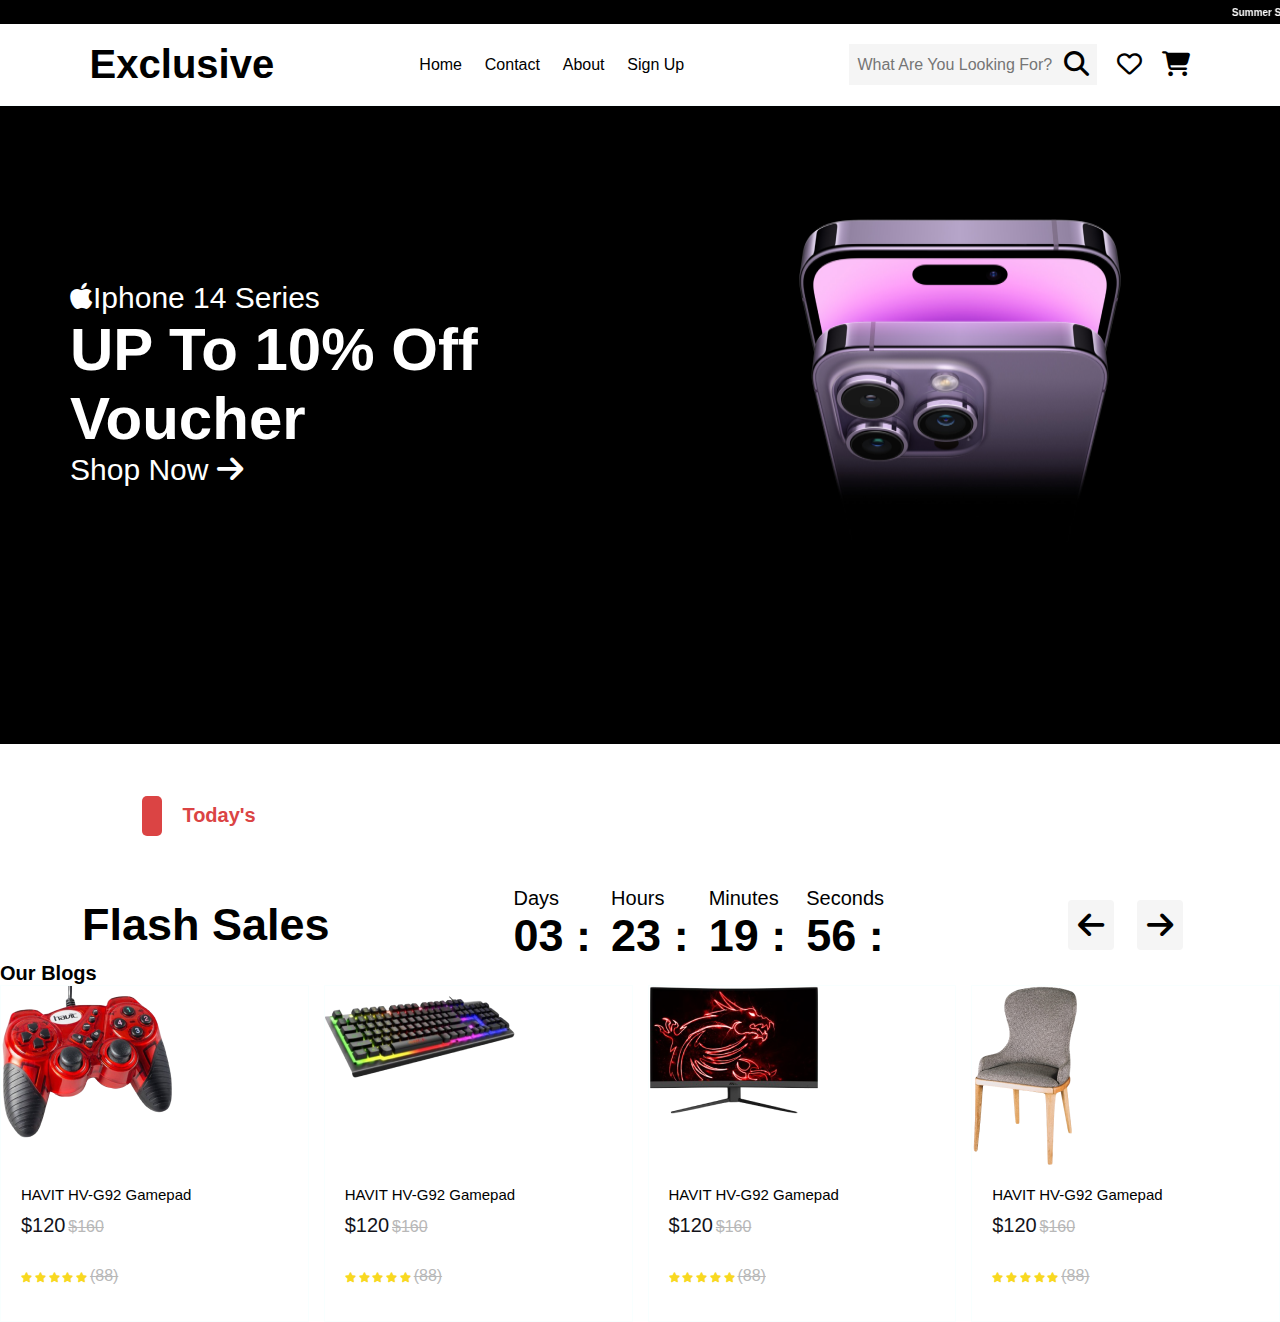
==== index.html @ 1b8b8e91 "first commit" ====
<!DOCTYPE html>
<html lang="en">
<head>
    <meta charset="UTF-8">
    <meta name="viewport" content="width=device-width, initial-scale=1.0">
    <title>E-COMMERCE</title>
    <link rel="stylesheet" href="./styles/styles.css">
    <link rel="stylesheet" href="https://cdnjs.cloudflare.com/ajax/libs/font-awesome/6.5.1/css/all.min.css">
</head>
<body>
    <div class="top">
        <marquee behavior="" direction="">
            <div>Summer Sale For All Swim Suits And Free Express Delivery - OFF 50%!    <span>ShopNow</span>                              <p>English</p> <img src="./styles/images/DropDown.png" alt=""></div>
         </marquee>
    </div>
    <header class="header">
        
        <a href="" class="logo">
            <h1>Exclusive</h1>
        </a>

        <nav class="navbar">
            <a href="./index.html">Home</a>
            <a href="">Contact</a>
            <a href="#">About</a>
            <a href="#">Sign up</a>
        </nav>

        <div class="icons">
            <div class="inputBox">
                <input type="text" placeholder="What are you looking for?">
                <span class="fas fa-search"></span>
            </div>
            <div class="fa-regular fa-heart"></div>
            <div class="fas fa-shopping-cart" id="cart-btn"></div>
            <div class="fas fa-bars" id="menu-btn"></div>
        </div>
         

        <!-- <div class="search-form">
            <input type="search" id="search-box" placeholder="Search here...">
            <label for="search" class="fas fa-search"></label>
        </div> -->

       

        </div>
    </header>
   
        <section class="home">
            <div class="left">
                <div>
                    <i class="fa-brands fa-apple"></i>
                    <p>iphone 14 series</p>
                </div>
                <h1>UP to 10% off Voucher</h1>
                <a href="">Shop Now  <i class="fa-solid fa-arrow-right"></i></a>
            </div>
            <div class="right">
                <img src="./styles/images/phone.png" alt="">
            </div>
        </section>
      <section class="today">
        <div class="div">

        </div>
        <div class="todays">
            Today's
        </div>
      </section>
     <section class="sec">
        <div class="flash">
            <h2>Flash sales</h2>
            <div class="days">
                <div><p>days</p>  <h2>03 :</h2></div>
                <div><p>hours</p>  <h2>23 :</h2></div>
                <div><p>minutes</p>  <h2>19 :</h2></div>
                <div><p>seconds</p>  <h2>56 :</h2></div>
                
            </div>
            <div>
                <i class="fa-solid fa-arrow-left" id="arrow"></i>
                <i class="fa-solid fa-arrow-right" id="arrow"></i>
            </div>
        </div>
     </section>
     <section class="blogs" id="blogs">
        <h1 class="heading">Our <span>Blogs</span></h1>

        <div class="box-container">
            <div class="box">
                <div class="image">
                    <img src="./styles/images/pad.png" alt="">
                </div>
                <div class="content">
                    <a href="" class="title">HAVIT HV-G92 Gamepad</a>
                    <span>$120</span>
                    <p>$160</p><br>
                    <i class="fas fa-star"></i>
                    <i class="fas fa-star"></i>
                    <i class="fas fa-star"></i>
                    <i class="fas fa-star"></i>
                    <i class="fas fa-star"></i>
                    <p>(88)</p>
                </div>
            </div>
            <div class="box">
                <div class="image">
                    <img src="./styles/images/keyboard.png" alt="">
                </div>
                <div class="content">
                    <a href="" class="title">HAVIT HV-G92 Gamepad</a>
                    <span>$120</span>
                    <p>$160</p><br>
                    <i class="fas fa-star"></i>
                    <i class="fas fa-star"></i>
                    <i class="fas fa-star"></i>
                    <i class="fas fa-star"></i>
                    <i class="fas fa-star"></i>
                    <p>(88)</p>
                </div>
            </div>
            <div class="box">
                <div class="image">
                    <img src="./styles/images/monitor.png" alt="">
                </div>
                <div class="content">
                    <a href="" class="title">HAVIT HV-G92 Gamepad</a>
                    <span>$120</span>
                    <p>$160</p><br>
                    <i class="fas fa-star"></i>
                    <i class="fas fa-star"></i>
                    <i class="fas fa-star"></i>
                    <i class="fas fa-star"></i>
                    <i class="fas fa-star"></i>
                    <p>(88)</p>
                </div>
            </div>
            <div class="box">
                <div class="image">
                    <img src="./styles/images/chair.png" alt="">
                </div>
                <div class="content">
                    <a href="" class="title">HAVIT HV-G92 Gamepad</a>
                    <span>$120</span>
                    <p>$160</p><br>
                    <i class="fas fa-star"></i>
                    <i class="fas fa-star"></i>
                    <i class="fas fa-star"></i>
                    <i class="fas fa-star"></i>
                    <i class="fas fa-star"></i>
                    <p>(88)</p>
                </div>
            </div>
        </div>
    </section>
<script>
    let navbar = document.querySelector('.navbar');

document.querySelector('#menu-btn').onclick = () =>{
    navbar.classList.toggle('active');
}
</script>
</body>
</html>
---- styles/styles.css ----
:root{
    --main-color: #FFFFFF;
    --black:#13131a;
    --bg: #000000;
    --border: 0.1rem solid rgba(233,255,255,0.3);
}
* {
    padding: 0;margin: 0;
    box-sizing: border-box;
    font-family: sans-serif;
    outline: none;border: none;
    text-decoration: none;
    text-transform: capitalize;
    transition: 0.2s linear;
}
html {
    font-size: 62.5%;
    overflow-x: hidden;
    scroll-padding-top: 9rem;
    scroll-behavior: smooth;
}
html::-webkit-scrollbar {
    width: 0.8rem;
}
html::-webkit-scrollbar-track {
    background: transparent;
}
html::-webkit-scrollbar-thumb{
    background: #fff;
    border-radius: 5rem;
}
body {
    background: var(--main-color);
}
.header{
    background: var(--main-color);
    display: flex;
    align-items: center;
    justify-content: space-between;
    padding: 1.8rem 7%;
    border-bottom: var(--border);
    position: fixed;
    left: 0;right: 0;
    z-index: 1000;
    border-bottom: var(--border);
}
.header .logo h1 {
    font-size: 4rem;
    color: var(--bg);
}
.header .navbar a:hover{
    color: var(--bg);
    border-bottom: 0.3rem solid var(--bg);
    padding-bottom: 5px;
}
.top {
    display: flex;
    align-items: center;
    justify-content: center;
    background: var(--bg);
    color: var(--main-color);
    gap: 7rem;
    font-weight: 600;
    font-size: 1rem;
    width: 100%;
}
.top div {
    text-align: center;
}
.top div span {
    font-weight: bolder;
}
.top div {
    display: flex;
    align-items: center;
}
.header .navbar a{
    color: var(--bg);
    font-size: 1.6rem;
    margin: 0 1rem;
  }
  .header .icons div {
    color: var(--bg);
    cursor: pointer;
    font-size: 2.5rem;
    margin-left: 2rem;
}
.header .icons {
    display: flex;
    align-items: center;
    gap: .5;
}
.header .icons div{
    cursor: pointer;
}
.header .icons .inputBox{
    background: #f5f5f5;
    display: flex;
    align-items: center;
    height: 2rem;
    height: 100%;
    width: 100%;
    padding: .8rem;
}
.header .icons .inputBox input{
    font-size: 1.6rem;
    background:  #f5f5f5;
    width: 100%;
}
#menu-btn{
   display: none;
}
.search-form{
    display: none;
}
@media (max-width:991px) {
    html {
        font-size: 55%;
    } 
    .header{
        padding: 1.5rem 2rem;
    }
    section{
        padding: 2rem;
    }
}
@media (max-width:768px) {
    #menu-btn{
        display: inline-block;
    }
    .header .navbar{
        position: absolute;
        top:100%; right: -100%;
        background: #fff;
        padding-top: 5rem;
        width: 30rem;
        height: calc(100vh - 9.5rem);
    }
    .header .navbar.active {
        right: 0;
    }
    .header .navbar a{
        color: var(--black);
        display: block;
        margin: 1.5rem;
        padding: 0.5rem;
        font-size: 2rem;
    }
    .header .navbar a:hover{
        color: var(--bg);
        border: none;
    }
    .header .search-form{
        width: 90%;
        right: 2rem;
    }
    .icons .inputBox{
        display: none;
    }   
}

.home {
    display: flex; 
    flex-wrap: wrap;
    align-items: center;
    background: var(--bg);
    min-height: 80vh;
    margin: auto;
    width: 100%;
}
.home .left{
    flex: 1 1 45rem;
    padding: 5rem 7rem;
    text-align: start;
    background: var(--bg);
    color: var(--main-color);
    gap: 3rem;
    
}
.home .left div {
    display: flex;
    font-size: 3rem;
}
.home .left h1 {
    font-size: 6rem;
}
.home .left a {
    font-size: 3rem;
    color: var(--main-color);
}
.home .right {
    flex: 1 1 45rem;
    width: 100%;
    object-fit: cover; 
    display: flex;
    min-height: 40vh;
   justify-content: space-around;
}
@media (max-width:991px) {
    .home{
        margin-top: 5rem;
    }
}
.today {
    display: flex;
    align-items: center;
   padding: 4rem;
   width: 84%;
   margin: auto;
}
.today .div {
    background-color: #db4444;
    width: 20px;
    height: 40px;
    border-radius: .5rem;
}
.todays{
    padding: 2rem;
    color: #db4444;
    font-size: 2rem;
    font-weight: bold;
}
.sec .flash{
    display: flex;
    justify-content: space-around;
    font-size: 3rem;
    align-items: center;
}
.sec .flash div div p {
    font-size: 2rem;
}
.days{
    display: flex;
    flex-direction: row;
}
.days div {
    display: flex;
    flex-direction: column;
    align-items: start;
}
h2 {
    margin-right: 2rem;
}
#arrow {
    background: #f5f5f5;
    padding: 1rem ;
    margin-right: 15px;
    border-radius: .4rem;
}
@media (max-width:768px) {
    .sec .flash{
        font-size: 2rem;
    }
    .sec .flash {
        flex-direction: column;
        gap: 2rem;
        align-items: start;
    }
    .days {
        flex-direction: row;
    }
}


.blogs .box-container{
    display: grid;
    grid-template-columns: repeat(auto-fit, minmax(30rem, 1fr));
    gap: 1.5rem;
 }
 .blogs .box-container .box{
    border: var(--border);
 }
 .blogs .box-container .box .image {
    height: 18rem;
    overflow: hidden;
    width: 100%;
 }
 .blogs .box-container .box:hover .image img{
    transform: scale(1.2);
 }
 .blogs .box-container .box .content{
    padding: 2rem;
 }
 .blogs .box-container .box .content .title {
    font-size: 1.5rem;
    color: var(--bg);
    display: block;
 }
 .blogs .box-container .box .content .title:hover{
    color: var(--main-color);
 }
 .blogs .box-container .box .content span {
    color: var(--black);
    padding-top: 1rem;
    font-size: 2rem;
 }
 .blogs .box-container .box .content p {
    font-size: 1.6rem;
    line-height: 1.8;
    text-decoration: line-through;
    color:#B8B8B8;
    padding: 1rem 0;
    display: inline-block;
 }
 .blogs .box-container .box .content i{
    color: rgb(248, 216, 33);
 }
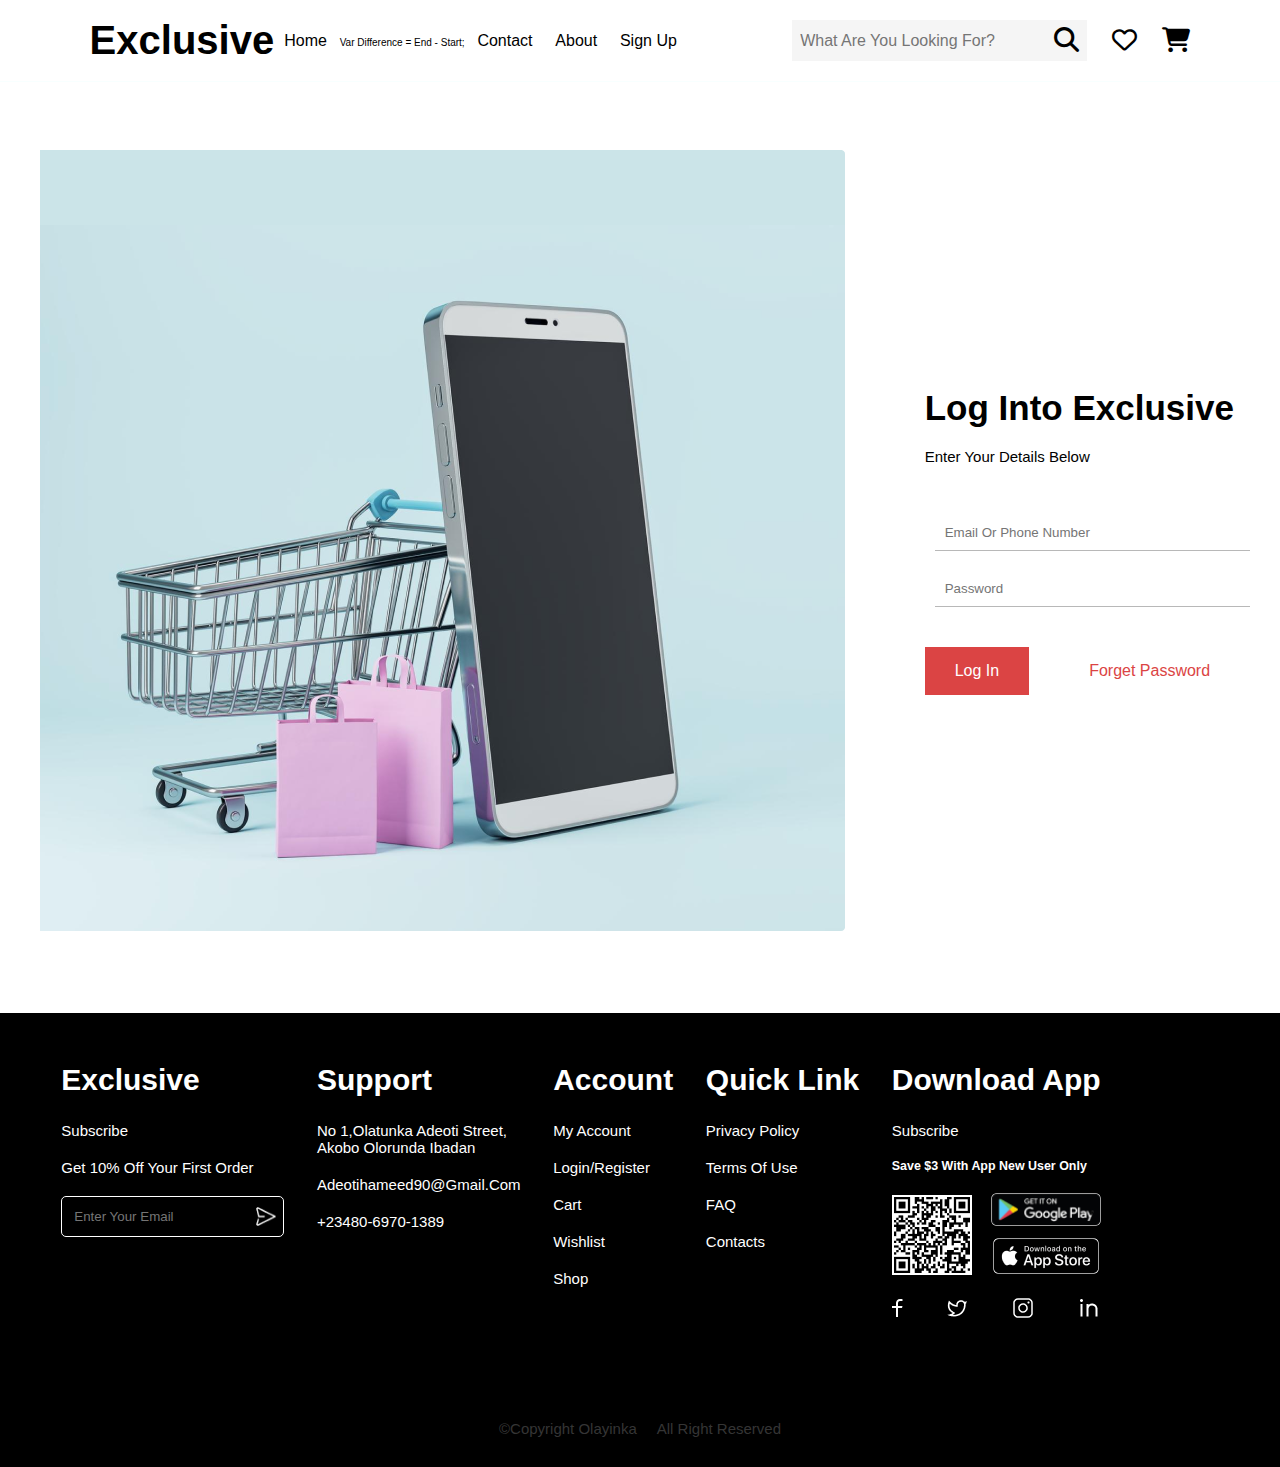
==== commit e35aed08: "first commit" ====
--- a/index.html
+++ b/index.html
@@ -3,24 +3,23 @@
 <head>
     <meta charset="UTF-8">
     <meta name="viewport" content="width=device-width, initial-scale=1.0">
-    <title>E-COMMERCE</title>
+    <title>Home</title>
     <link rel="stylesheet" href="./styles/styles.css">
     <link rel="stylesheet" href="https://cdnjs.cloudflare.com/ajax/libs/font-awesome/6.5.1/css/all.min.css">
 </head>
 <body>
-    <div class="top">
+    <!-- <div class="top">
         <marquee behavior="" direction="">
             <div>Summer Sale For All Swim Suits And Free Express Delivery - OFF 50%!    <span>ShopNow</span>                              <p>English</p> <img src="./styles/images/DropDown.png" alt=""></div>
          </marquee>
-    </div>
-    <header class="header">
-        
+    </div> -->
+    <header class="header">  
         <a href="" class="logo">
             <h1>Exclusive</h1>
         </a>
-
         <nav class="navbar">
             <a href="./index.html">Home</a>
+            var difference = end - start;
             <a href="">Contact</a>
             <a href="#">About</a>
             <a href="#">Sign up</a>
@@ -35,131 +34,122 @@
             <div class="fas fa-shopping-cart" id="cart-btn"></div>
             <div class="fas fa-bars" id="menu-btn"></div>
         </div>
-         
-
-        <!-- <div class="search-form">
-            <input type="search" id="search-box" placeholder="Search here...">
-            <label for="search" class="fas fa-search"></label>
-        </div> -->
-
-       
-
         </div>
     </header>
-   
-        <section class="home">
-            <div class="left">
+
+    <section class="logIn">
+           <div class="log">
+            <div><img src="./styles/images/Side Image.png" alt=""></div>
+            <div class="form">
+                <h1>Log into exclusive</h1>
+                <p>Enter your details below</p>
+                <input type="text" placeholder="Email or phone number"> <br>
+                <input type="text" placeholder="password">
                 <div>
-                    <i class="fa-brands fa-apple"></i>
-                    <p>iphone 14 series</p>
-                </div>
-                <h1>UP to 10% off Voucher</h1>
-                <a href="">Shop Now  <i class="fa-solid fa-arrow-right"></i></a>
-            </div>
-            <div class="right">
-                <img src="./styles/images/phone.png" alt="">
-            </div>
-        </section>
-      <section class="today">
-        <div class="div">
-
-        </div>
-        <div class="todays">
-            Today's
-        </div>
-      </section>
-     <section class="sec">
-        <div class="flash">
-            <h2>Flash sales</h2>
-            <div class="days">
-                <div><p>days</p>  <h2>03 :</h2></div>
-                <div><p>hours</p>  <h2>23 :</h2></div>
-                <div><p>minutes</p>  <h2>19 :</h2></div>
-                <div><p>seconds</p>  <h2>56 :</h2></div>
-                
-            </div>
-            <div>
-                <i class="fa-solid fa-arrow-left" id="arrow"></i>
-                <i class="fa-solid fa-arrow-right" id="arrow"></i>
-            </div>
-        </div>
-     </section>
-     <section class="blogs" id="blogs">
-        <h1 class="heading">Our <span>Blogs</span></h1>
-
-        <div class="box-container">
-            <div class="box">
-                <div class="image">
-                    <img src="./styles/images/pad.png" alt="">
-                </div>
-                <div class="content">
-                    <a href="" class="title">HAVIT HV-G92 Gamepad</a>
-                    <span>$120</span>
-                    <p>$160</p><br>
-                    <i class="fas fa-star"></i>
-                    <i class="fas fa-star"></i>
-                    <i class="fas fa-star"></i>
-                    <i class="fas fa-star"></i>
-                    <i class="fas fa-star"></i>
-                    <p>(88)</p>
+                    <a class="btn-11" href="./home.html">Log in</a>
+                    <a class="btn-22" href="">forget password</a>
                 </div>
             </div>
-            <div class="box">
-                <div class="image">
-                    <img src="./styles/images/keyboard.png" alt="">
+           </div>
+    </section>
+   
+      
+    <section class="footer">
+        <div class="foot">
+             <div class="div1">
+                <div><h1>Exclusive</h1></div>
+                <div>
+                    <ul>
+                        <li>Subscribe</li>
+                        <li>get 10% off your first order</li>
+                        <li>
+                            <div class="row1">
+                                <div>
+                                    <input type="email" id="input-box" placeholder="Enter your email"> 
+                                </div>
+                                <div>
+                                    <img class="imag" src="./styles/images/Vector (2).png" alt="">
+                                   </div>
+                            </div>
+                           
+                        </li>
+                    </ul>
+                
                 </div>
-                <div class="content">
-                    <a href="" class="title">HAVIT HV-G92 Gamepad</a>
-                    <span>$120</span>
-                    <p>$160</p><br>
-                    <i class="fas fa-star"></i>
-                    <i class="fas fa-star"></i>
-                    <i class="fas fa-star"></i>
-                    <i class="fas fa-star"></i>
-                    <i class="fas fa-star"></i>
-                    <p>(88)</p>
+             </div>
+
+             <div class="div1">
+                <div><h1>support</h1></div>
+                <div>
+                    <ul>
+                        <li>no 1,olatunka adeoti street, <br> akobo olorunda ibadan</li>
+                        <li>adeotihameed90@gmail.com</li>
+                        <li>+23480-6970-1389</li>
+                    </ul>
                 </div>
-            </div>
-            <div class="box">
-                <div class="image">
-                    <img src="./styles/images/monitor.png" alt="">
+             </div>
+
+             <div class="div1">
+                <div><h1>Account</h1></div>
+                <div>
+                    <ul>
+                        <li>my account</li>
+                        <li>login/register</li>
+                        <li>cart</li>
+                        <li>wishlist</li>
+                        <li>shop</li>
+                    </ul>
                 </div>
-                <div class="content">
-                    <a href="" class="title">HAVIT HV-G92 Gamepad</a>
-                    <span>$120</span>
-                    <p>$160</p><br>
-                    <i class="fas fa-star"></i>
-                    <i class="fas fa-star"></i>
-                    <i class="fas fa-star"></i>
-                    <i class="fas fa-star"></i>
-                    <i class="fas fa-star"></i>
-                    <p>(88)</p>
+             </div>
+
+             <div class="div1">
+                <div><h1>Quick link</h1></div>
+                <div>
+                    <ul>
+                        <li>privacy policy</li>
+                        <li>terms of use</li>
+                        <li>FAQ</li>
+                        <li>contacts</li>
+                    </ul>
                 </div>
-            </div>
-            <div class="box">
-                <div class="image">
-                    <img src="./styles/images/chair.png" alt="">
+             </div>
+
+             <div class="div1">
+                <div><h1>Download app</h1></div>
+                <div>
+                    <ul>
+                        <li>Subscribe</li>
+                        <li><h5>save $3 with app new user only</h5></li>
+                        <li>
+                            <div class="row2">
+                                <div>
+                                    <img src="./styles/images/Qrcode 1.png" alt="">
+                                </div>
+                                <div class="apple-store">
+                                    <img src="./styles/images/png-transparent-google-play-store-logo-google-play-app-store-android-wallets-text-label-logo.png" alt="">
+                                    <img src="./styles/images/AppStore.png" alt="">
+                                </div>
+                            </div>    
+                        </li>
+                        <li>
+                            <div class="row2">
+                                <img src="./styles/images/Vector.png" alt="">
+                                <img src="./styles/images/Icon-Twitter.png" alt="">
+                                <img src="./styles/images/icon-instagram.png" alt="">
+                                <img src="./styles/images/Icon-Linkedin.png" alt="">
+                            </div>
+                        </li>
+                    </ul>
+                
                 </div>
-                <div class="content">
-                    <a href="" class="title">HAVIT HV-G92 Gamepad</a>
-                    <span>$120</span>
-                    <p>$160</p><br>
-                    <i class="fas fa-star"></i>
-                    <i class="fas fa-star"></i>
-                    <i class="fas fa-star"></i>
-                    <i class="fas fa-star"></i>
-                    <i class="fas fa-star"></i>
-                    <p>(88)</p>
-                </div>
-            </div>
+             </div>
         </div>
     </section>
-<script>
-    let navbar = document.querySelector('.navbar');
-
-document.querySelector('#menu-btn').onclick = () =>{
-    navbar.classList.toggle('active');
-}
-</script>
+    <div class="last">
+        <p>&copy;Copyright  Olayinka</p>   
+        <p id="currentYear"></p>
+        <p>All right Reserved</p> 
+    </div>
+<script src="./script.js"></script>
 </body>
 </html>--- a/styles/styles.css
+++ b/styles/styles.css
@@ -47,22 +47,26 @@
 .header .logo h1 {
     font-size: 4rem;
     color: var(--bg);
+    
 }
 .header .navbar a:hover{
     color: var(--bg);
     border-bottom: 0.3rem solid var(--bg);
     padding-bottom: 5px;
 }
-.top {
+/* .top {
     display: flex;
     align-items: center;
     justify-content: center;
-    background: var(--bg);
+    background: black;
     color: var(--main-color);
     gap: 7rem;
     font-weight: 600;
     font-size: 1rem;
     width: 100%;
+    position: fixed;
+    left: 0;right: 0;
+    z-index: 1000;
 }
 .top div {
     text-align: center;
@@ -73,6 +77,9 @@
 .top div {
     display: flex;
     align-items: center;
+} */
+.navbar {
+    width: 100%;
 }
 .header .navbar a{
     color: var(--bg);
@@ -88,7 +95,7 @@
 .header .icons {
     display: flex;
     align-items: center;
-    gap: .5;
+    gap: .5rem;
 }
 .header .icons div{
     cursor: pointer;
@@ -100,7 +107,7 @@
     height: 2rem;
     height: 100%;
     width: 100%;
-    padding: .8rem;
+    padding: .8rem; 
 }
 .header .icons .inputBox input{
     font-size: 1.6rem;
@@ -175,6 +182,7 @@
     background: var(--bg);
     color: var(--main-color);
     gap: 3rem;
+    width: 100%;
     
 }
 .home .left div {
@@ -196,9 +204,13 @@
     min-height: 40vh;
    justify-content: space-around;
 }
+.home .right img {
+    width: 70%;
+}
 @media (max-width:991px) {
     .home{
         margin-top: 5rem;
+        align-items: center;
     }
 }
 .today {
@@ -242,7 +254,7 @@
     margin-right: 2rem;
 }
 #arrow {
-    background: #f5f5f5;
+    background: #F5F5F5;
     padding: 1rem ;
     margin-right: 15px;
     border-radius: .4rem;
@@ -260,12 +272,21 @@
         flex-direction: row;
     }
 }
-
-
+.blogs {
+    width: 84%;
+   margin: auto;
+   margin-top: 2rem;
+}
 .blogs .box-container{
     display: grid;
     grid-template-columns: repeat(auto-fit, minmax(30rem, 1fr));
     gap: 1.5rem;
+    align-items: center;
+    text-align: center;
+    width: 100%;
+ }
+ .content{
+    text-align: start;
  }
  .blogs .box-container .box{
     border: var(--border);
@@ -273,7 +294,9 @@
  .blogs .box-container .box .image {
     height: 18rem;
     overflow: hidden;
-    width: 100%;
+    width: 80%;
+    padding: 30px;
+    background: #f7f4f4;
  }
  .blogs .box-container .box:hover .image img{
     transform: scale(1.2);
@@ -290,9 +313,9 @@
     color: var(--main-color);
  }
  .blogs .box-container .box .content span {
-    color: var(--black);
+    color: #db4444;
     padding-top: 1rem;
-    font-size: 2rem;
+    font-size: 1.8rem;
  }
  .blogs .box-container .box .content p {
     font-size: 1.6rem;
@@ -304,4 +327,380 @@
  }
  .blogs .box-container .box .content i{
     color: rgb(248, 216, 33);
- }+ }
+ .button {
+    text-align: center;
+    border-bottom: 1px solid #B8B8B8;
+    padding-bottom: 50px;
+ }
+ .btn {
+    margin-top: 1.4rem;
+    display: inline-block;
+    padding: 1.5rem 3rem;
+    font-size: 1.6rem;
+    color: white;
+    background: #db4444;;
+    cursor: pointer;
+}
+.btn:hover{
+    letter-spacing: 0.2rem;
+}
+ .sec2{
+    display: flex;
+    align-items: center;
+   padding: 4rem;
+   width: 84%;
+   margin: auto;
+   justify-content: space-between;
+}
+.sec2 div #arrow {
+    background: #F5F5F5;
+    padding: 1rem ;
+    margin-right: 15px;
+    border-radius: .4rem;
+    font-size: 30px;
+}
+.sec2 .text h2{
+    font-size: 40px;
+}
+.icons {
+    width: 84%;
+     margin: auto;
+}
+.icon1 {
+    display: grid;
+    grid-template-columns: repeat(auto-fit, minmax(20rem, 1fr));
+    gap: 1.2rem;
+    align-items: center;
+    text-align: center;
+    width: 100%;
+    /* display: flex;
+    gap: 40px;
+    justify-content: center;
+    border-bottom: 1px solid #B8B8B8;
+    padding-bottom: 80px; */
+}
+.mp {
+    width: 84%;
+   margin: auto;
+   margin-top: 50px;
+   background: #000000;
+   padding: 60px 0px;
+}
+.cat {
+    display: flex;
+    justify-content: space-around;
+    align-items: center;
+    text-align: start;
+    color: white;
+}
+.time {
+    display: flex;
+    align-items: center;
+}
+.time div {
+    border-radius: 50%;
+    background-color: white;
+    color: black;
+    padding: 10px;
+    margin-right: 10px;
+}
+.time div:hover{
+    color: white;
+    background: rgb(71, 61, 61);
+}
+.categories {
+    display: flex;
+    flex-direction: column;
+    gap: 40px;
+}
+.categories .ppp {
+    font-size: 20px;
+    color: #00EF5F;
+}
+.categories h1 {
+    font-size: 45px;
+}
+.cat a {
+     color: #FFFFFF;
+     background: #00EF5F;
+     width: fit-content;
+     font-size: 15px;
+     padding: 10px 20px;
+}
+.cat a:hover{
+    letter-spacing: 0.2rem;
+}
+.products {
+   width: 84%;
+   margin: auto;
+   margin-top: 2rem;
+}
+.box-contain {
+    display: flex;
+    justify-content: space-around;
+}
+.box-2  .b{
+    display: flex;
+    gap: 30px;
+}
+.box-2 div {
+    margin-bottom: 35px;
+}
+.delivery {
+     width: 84%;
+   margin: auto;
+   margin-top: 5rem;
+}
+.fast {
+    display: flex;
+    text-align: center;
+    justify-content: space-around;
+}
+.fast div {
+    display: flex;
+    flex-direction: column;
+    gap: 10px;
+    align-items: center;
+}
+.fast div img {
+    width: 70px;
+}
+.fast div h2 {
+    font-size: 23px;
+}
+.fast div p {
+    font-size: 15px;
+}
+.footer {
+    width: 100%;
+    margin: auto;
+    margin-top: 5rem;
+    background: #000000;
+    color: #FFFFFF;
+    padding: 50px;
+}
+.foot {
+    display: flex;
+    width: 90%;
+    justify-content: space-around;
+    align-items: top;
+    font-size: 15px;
+}
+.foot  {
+    display: flex;
+    gap: 10px;
+}
+.div1 div ul li{
+    margin-bottom: 20px;
+    list-style: none;
+}
+.div1 {
+    display: flex;
+    flex-direction: column;
+    gap: 25px;
+}
+
+.foot div div h1 {
+    font-size: 30px;
+}
+.row1  {
+    display: flex;
+    align-items: center;
+    justify-content: space-between;
+    border-radius: 5px;
+    margin-top: 15px;
+    border: 1px solid #FFFF;
+    padding: 7px;
+}
+#input-box {
+    border: none;
+    outline: none;
+    background: transparent;
+    padding: 5px;
+    font-weight: 14px;
+    color: white;
+}
+.imag {
+    cursor: pointer;
+    width: 20px;
+}
+.div1 div ul li div{
+    display: flex;
+}
+.row2  {
+    display: flex;
+    align-items: center;
+    justify-content: space-between;
+}
+.apple-store {
+    display: flex;
+    flex-direction: column;
+    gap: 10px;
+}
+.last {
+    width: 100%;
+   margin: auto;
+   background: #000000;
+   padding: 30px 0px;
+   color: #353535;
+   display: flex;
+   justify-content: center;
+   align-items: center;
+   font-size: 15px;
+   gap: 10px;
+}
+.logIn {
+   padding-top: 15rem;
+   padding-bottom: 3rem;
+   width: 100%;
+   margin: auto;
+}
+.log {
+    display: flex;
+    justify-content: space-around;
+    align-items: center;
+}
+.log div h1 {
+    font-size: 35px;
+    margin-bottom: 20px;
+}
+.log div p {
+    font-size: 15px;
+    margin-bottom: 40px;
+}
+.log div input {
+     margin: 10px;
+     padding: 10px;
+     border-bottom: 1px solid #B8B8B8;
+     text-align: left;
+     width: 100%;
+}
+.form div {
+    display: flex;
+    justify-content: space-around;
+    margin-top: 30px;
+    gap: 30px;
+}
+.btn-11 {
+    display: inline-block;
+    padding: 1.5rem 3rem;
+    font-size: 1.6rem;
+    color: white;
+    background: #db4444;
+    cursor: pointer;
+}
+.btn-11:hover{
+    letter-spacing: 0.2rem;
+}
+
+.btn-22 {
+    display: inline-block;
+    padding: 1.5rem 3rem;
+    font-size: 1.6rem;
+    color: #db4444;
+    background: white;
+    cursor: pointer;
+}
+.btn-22:hover{
+    letter-spacing: 0.2rem;
+    background: #db4444;
+    color: white;
+}
+@media (max-width:1356px) {
+    .box-2  .b img{
+        width: 40%;
+    }
+    .box-contain div img {
+        width: 89%;
+    }
+}
+
+@media (max-width:1450px) {
+     .radio img {
+         width: 80%;
+     }
+     .categories h1 {
+        font-size: 30px
+     }
+     .time div{
+          font-size: 10px;
+     }
+}
+@media (max-width:1190px) {
+    .div1 div  {
+        font-size: 13px;
+    }
+    .row1 {
+        padding: 2px;
+        width: fit-content;
+    }
+}
+@media (max-width:1030px) {
+    .radio img {
+        width: 70%;
+    }
+    .categories h1 {
+       font-size: 30px
+    }
+    .time div{
+         font-size: 10px;
+    }
+    .cat a {
+        font-size: 10px;
+        padding: 8px 15px;
+   }
+   .foot {
+    flex-direction: column;
+   }
+   .row2 {
+    width: fit-content;
+    gap: 15px;
+   }
+   .sec2 .text h2{
+    font-size:30px;
+   }
+   #arrow {
+    font-size: 20px;
+   }
+   .sec2 div #arrow {
+    font-size: 20px;
+   }
+}
+@media (max-width:998px) {
+    .cat {
+        flex-direction: column;
+        align-items: center;
+        
+    }
+    .fast{
+        flex-direction: column;
+        gap: 50px;
+    }
+    .box-contain {
+        flex-direction: column;
+        align-items: center;
+        gap: 30px;
+    }
+    .box-2  .b img{
+        width: 100%;
+    }
+    .box-2 div img {
+        width: 100%;
+    }
+    .box-contain div img {
+        width: 100%;
+    }
+    .sec2 {
+        flex-direction: column;
+    }
+    .sec2 div #arrow {
+        display: none;
+       }
+
+}
+@media (max-width:670px) {
+    .box-2  .b {
+        flex-direction: column;
+    }
+}